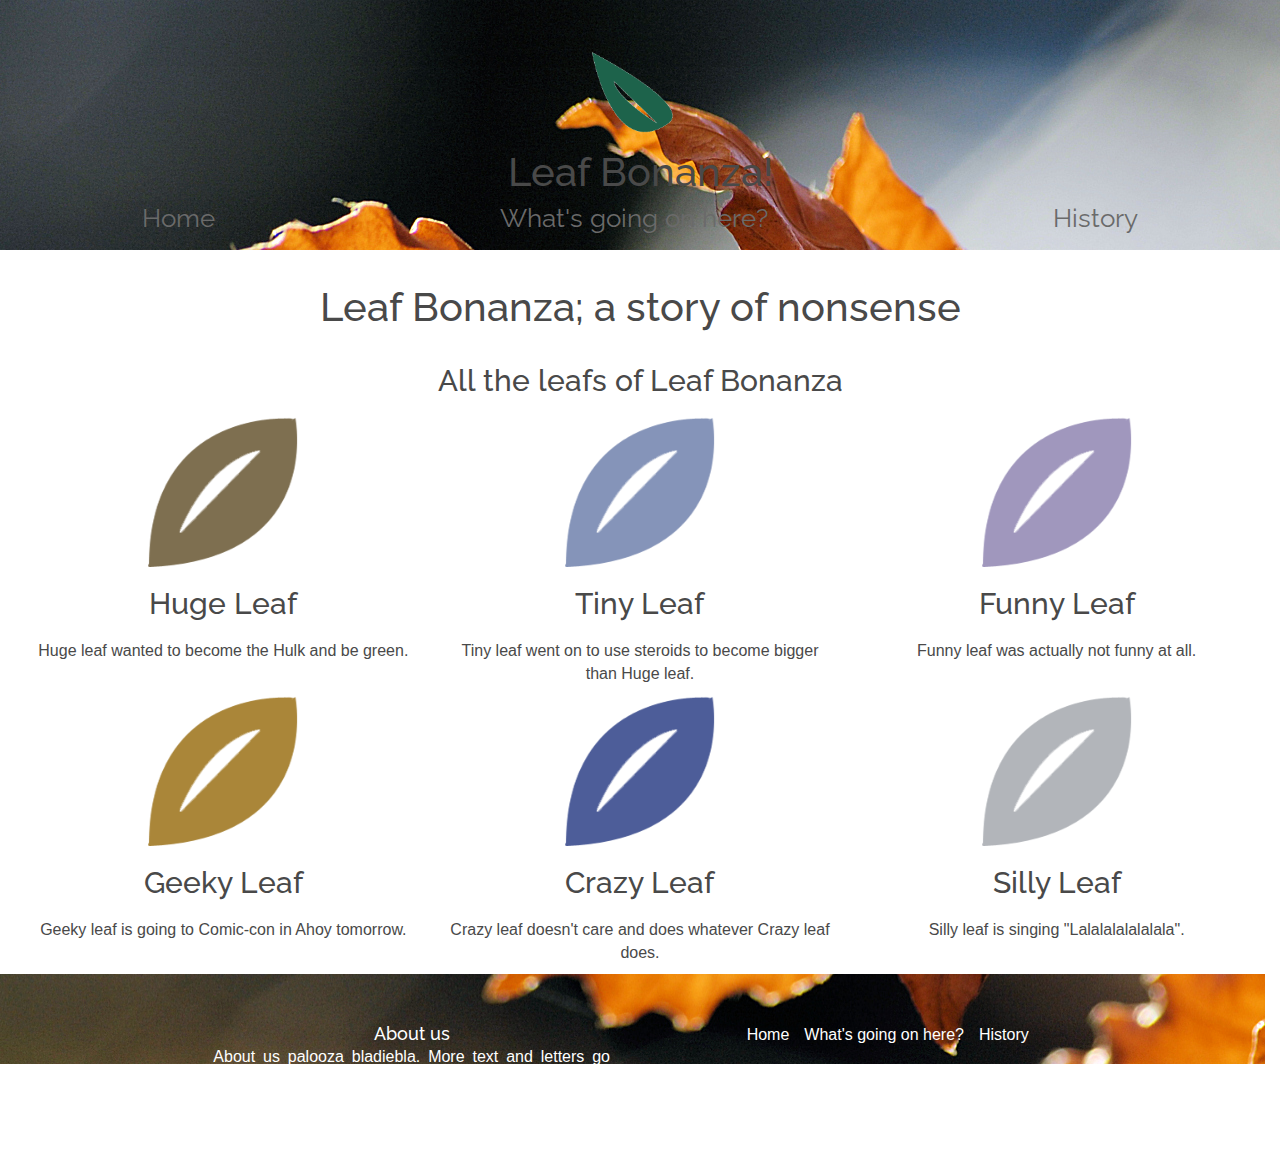
==== index.html @ 364f92de "Cleaned up code" ====
<!DOCTYPE html>
<html>

<head>
<title>Cherry vs. Basil</title>
    <link href="https://fonts.googleapis.com/css?family=Raleway" rel="stylesheet">
    <link rel="stylesheet" href="https://maxcdn.bootstrapcdn.com/bootstrap/3.3.7/css/bootstrap.min.css" integrity="sha384-BVYiiSIFeK1dGmJRAkycuHAHRg32OmUcww7on3RYdg4Va+PmSTsz/K68vbdEjh4u" crossorigin="anonymous">
    <link rel="stylesheet" type="text/css" href="main.css"/>
</head>

<body>

<header id="header"> <!-- Here comes the banner and the mainmenu -->

    <div id="leaf-header">
        <a href="index.html"><div id="logo"></div></a>

        <div><h1>Leaf Bonanza!</h1></div>

        <!-- this is the menu -->
	<ul class="navigation">
		<li><a href="index.html">Home</a></li>
		<li><a href="What.html">What's going on here?</a></li>
		<li><a href="history.html">History</a></li>
	</ul>
    </div>
</header>

<div class="container-fluid" id="maincontent">

    <h1>Leaf Bonanza; a story of nonsense</h1>

    <h2 class="text-center">All the leafs of Leaf Bonanza</h2>

    <div class="col-xs-12 col-sm-6 col-md-4 col-lg-4">
        <div class="center-block" id="leaf1"></div>
        <h2 class="text-center">Huge Leaf</h2>
        <p class="text-center text justify">Huge leaf wanted to become the Hulk and be green.</p>
    </div>

    <div class="col-xs-12 col-sm-6 col-md-4 col-lg-4">
        <div class="center-block" id="leaf4"></div>
        <h2 class="text-center">Tiny Leaf</h2>
        <p class="text-center text justify">Tiny leaf went on to use steroids to become bigger than Huge leaf.</p>
    </div>

    <div class="col-xs-12 col-sm-6 col-md-4 col-lg-4">
        <div class="center-block" id="leaf3"></div>
        <h2 class="text-center">Funny Leaf</h2>
        <p class="text-center text justify">Funny leaf was actually not funny at all.</p>
    </div>

    <div class="clearfix visible-md-block visible-lg-block"></div>

    <div class="col-xs-12 col-sm-6 col-md-4 col-lg-4">
        <div class="center-block" id="leaf2"></div>
        <h2 class="text-center">Geeky Leaf</h2>
        <p class="text-center text justify">Geeky leaf is going to Comic-con in Ahoy tomorrow.</p>
    </div>

    <div class="col-xs-12 col-sm-6 col-md-4 col-lg-4">
        <div class="center-block" id="leaf6"></div>
        <h2 class="text-center">Crazy Leaf</h2>
        <p class="text-center text justify">Crazy leaf doesn't care and does whatever Crazy leaf does.</p>
    </div>

    <div class="col-xs-12 col-sm-6 col-md-4 col-lg-4">
        <div class="center-block" id="leaf5"></div>
        <h2 class="text-center">Silly Leaf</h2>
        <p class="text-center text justify">Silly leaf is singing "Lalalalalalalala".</p>
    </div>



</div> <!-- end main content div -->

    <div id="footer" class="row">
        <div class="about_text col-xs-10 col-xs-offset-1 col-sm-4 col-md-4 col-md-offset-2 col-sm-offset-2">
            <h4>About us</h4>
            <p>About us palooza bladiebla. More text and letters go here. About the cherry vs. basil project.</p>
        </div> <!-- end About_text -->

        <ul class="footer_links col-xs-10 col-xs-offset-1 col-sm-4 col-md-4">
            <li><a href="index.html">Home</a></li>
            <li><a href="What.html">What's going on here?</a></li>
            <li><a href="history.html">History</a></li>
        </ul>
    </div> <!-- end footer -->

</body>
</html>
---- main.css ----
* {
    padding: 0;
    margin: 0;
}

/* #wrapper {
    margin: 0 auto;
    width: 960px;
    background: linear-gradient(#dce4e5, #efefef);
} */

/*#header {
    float: left;
    width: 100%;
    height: 100px;
    font-family: helvetica, sans-serif;
    font-style: normal;
    background: linear-gradient(#FFF, #b9caf4);
} */

#leaf-header {
    width: 100%;
    height: 250px;
    font-family: "Raleway", sans-serif;
    background: url("imgs/autumn-leafs-1.jpg") repeat-x;
    background-attachment: fixed;
    padding-top: 50px;
}

#header #logo {
    background: url("imgs/leaf.gif") no-repeat;
    background-size: 85px 85px;
    width: 100px;
    height: 100px;
    display: block;
    position: relative;
    margin: 0 auto;
    }

#header h1 {
    padding: 0px;
    margin: 0px;
}

.navigation {
    display: inline-flex;
    margin: 0px;
    width: 100%;
    text-decoration: none;
}

.navigation li {
    float: left;
    list-style: none;
    text-decoration: none;
    margin: auto;
    padding-top: 6px;
    padding-right: 20px;
    padding-left: 20px;
    padding-bottom: 6px;
    font-family: "Raleway", sans-serif;
    font-size: 26px;
    color: #ffffff;
}

.navigation li a {
    text-decoration: none;
    color: #6a6a6a;
}

.navigation li a:hover {
    color: #f0f0f0;
    text-decoration: none;
}

#sidebar {
    float: right;
    width: 300px;
    height: 100%;
    background: #fff;
    }

.sidebarnav {
    margin: 20px;
    text-align: center;
    }

.sidebarnav li {
    list-style: none;
    margin: 10px;
    color: #333;
    padding-bottom: 10px;
    border-bottom: 1px dotted #ddd;
}

.sidebarnav li a{
    text-decoration: none;
    color: #333333;
    font-size: 15px;
    }

#search_form{
        margin: 10px 0 50px 20px;
    }

#search_form input{
    padding: 5px;
}

#maincontent {
   /* width: 650px; */
    background: #fff;
}

body {
    font-family: helvetica, sans-serif;
    font-size: 1rem;
    color: #494949;
    text-align: center;
    font-style: normal;
}

h1 {
    padding: 15px;
    font-family: "Raleway", serif;
    font-size: 4rem;
    text-align: center;
    color: #494949;
/*    text-shadow: 2px 2px 3px grey; */
}

h2 {
    margin: 20px;
    font-size: 30px;
    font-family: "Raleway", sans-serif;
    }

#footer h4 {
    margin: 0px;
    font-size: 18px;
    font-family: "Raleway", sans-serif;
    color: white;
}

h4 {
    margin: 0px;
    font-size: 18px;
    font-family: "Raleway", sans-serif;
    color: mediumaquamarine;
}

#footer p {
    margin: 0px;
    padding: 2px 0px;
    text-align: justify;
}

p {
    font-size: 16px;
}

 img {
   /* border-radius: 20%; */
     }

#leaf1 {
    background: url("imgs/leaf1.gif") no-repeat;
    background-size: 150px 150px;
    width: 150px;
    height: 150px;
}

#leaf2 {
    background: url("imgs/leaf2.gif") no-repeat;
    background-size: 150px 150px;
    width: 150px;
    height: 150px;
}

#leaf3 {
    background: url("imgs/leaf3.gif") no-repeat;
    background-size: 150px 150px;
    width: 150px;
    height: 150px;
}

#leaf4 {
    background: url("imgs/leaf4.gif") no-repeat;
    background-size: 150px 150px;
    width: 150px;
    height: 150px;
}

#leaf5 {
    background: url("imgs/leaf5.gif") no-repeat;
    background-size: 150px 150px;
    width: 150px;
    height: 150px;
}

#leaf6 {
    background: url("imgs/leaf6.gif") no-repeat;
    background-size: 150px 150px;
    width: 150px;
    height: 150px;
}


#footer {
    clear: both;
    height: 200px;
    width: 100%;
    /* background: #b9caf4; */
    background: url("imgs/autumn-leafs-1.jpg") no-repeat;
    background-attachment: fixed;
}

.about_text {
    color: white;
    margin-top:50px;
    /*margin: 50px 0 0 10px;*/
}
.about_text p {
    text-align: justify;
}

.footer_links {
    float: left;
    position: relative;
    margin-top: 50px;
    /*margin: 50px 10px 0px;*/
    }

.footer_links li {
    list-style: none;
    float: left;
    /*margin-left: 15px;*/
    padding-right: 15px;
    font-size: 16px;
/*    border-right: 1px dotted; */
}

.footer_links li a{
    text-decoration: none;
    color: white;
}

.footer_links li a:hover {
    color: #000;
}
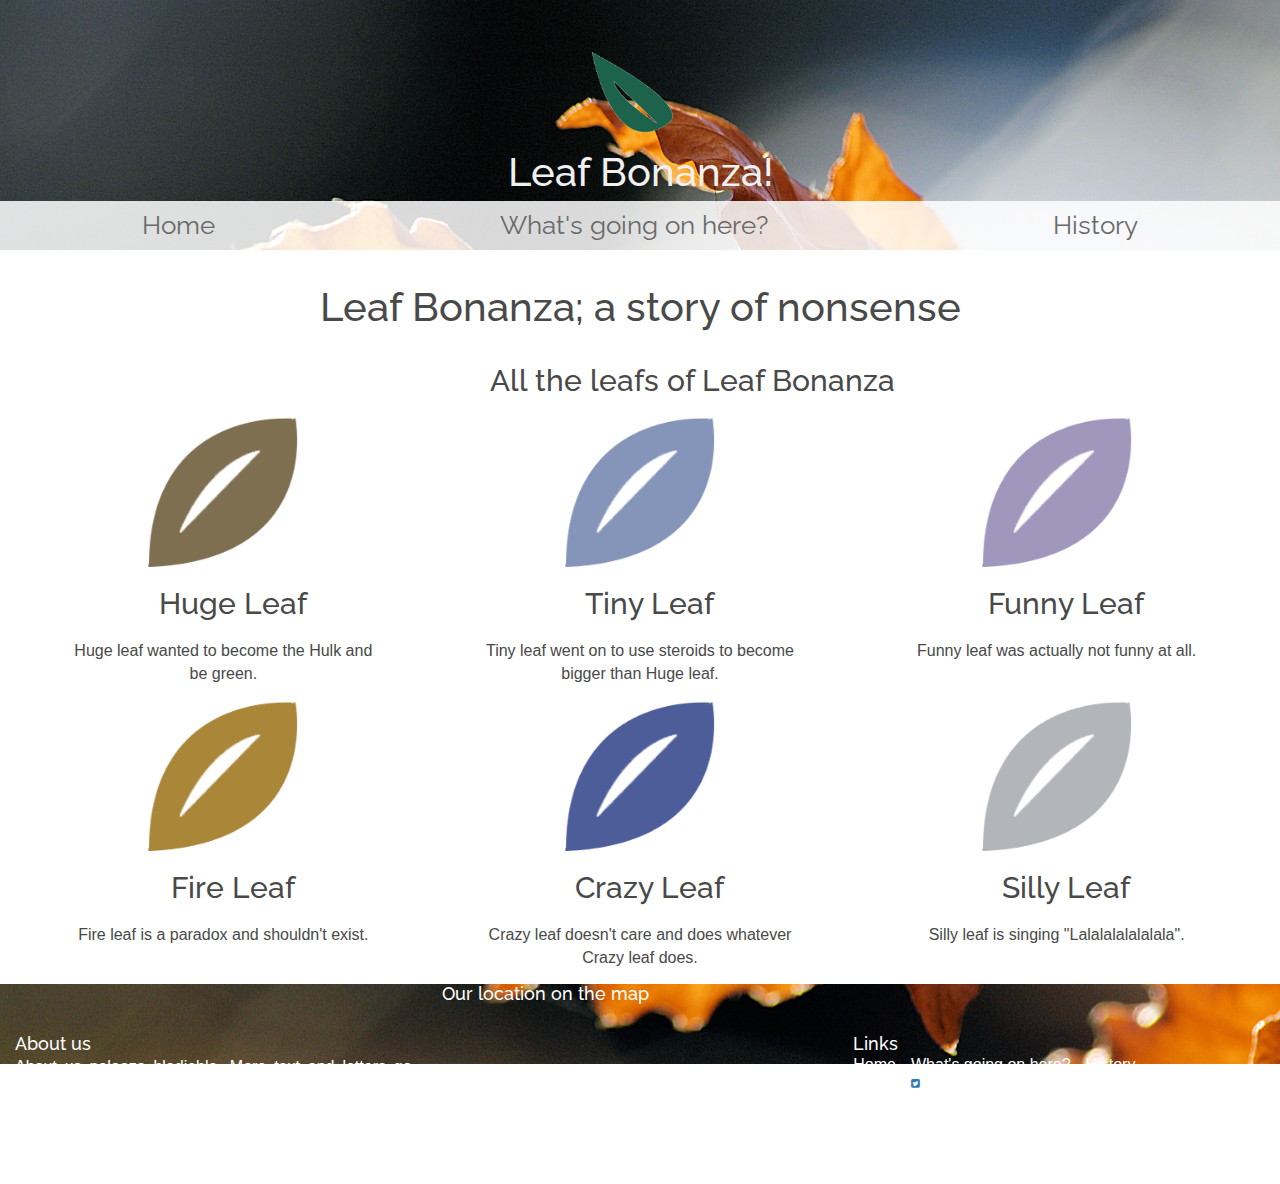
==== commit ea322334: "Added Google map and Social Media buttons in footer" ====
--- a/index.html
+++ b/index.html
@@ -2,9 +2,11 @@
 <html>
 
 <head>
-<title>Cherry vs. Basil</title>
+    <title>Leaf Bonanza!</title>
+    <link rel="stylesheet" href="https://cdnjs.cloudflare.com/ajax/libs/font-awesome/4.7.0/css/font-awesome.min.css">
     <link href="https://fonts.googleapis.com/css?family=Raleway" rel="stylesheet">
-    <link rel="stylesheet" href="https://maxcdn.bootstrapcdn.com/bootstrap/3.3.7/css/bootstrap.min.css" integrity="sha384-BVYiiSIFeK1dGmJRAkycuHAHRg32OmUcww7on3RYdg4Va+PmSTsz/K68vbdEjh4u" crossorigin="anonymous">
+    <link rel="stylesheet" href="https://maxcdn.bootstrapcdn.com/bootstrap/3.3.7/css/bootstrap.min.css"
+          integrity="sha384-BVYiiSIFeK1dGmJRAkycuHAHRg32OmUcww7on3RYdg4Va+PmSTsz/K68vbdEjh4u" crossorigin="anonymous">
     <link rel="stylesheet" type="text/css" href="main.css"/>
 </head>
 
@@ -13,16 +15,18 @@
 <header id="header"> <!-- Here comes the banner and the mainmenu -->
 
     <div id="leaf-header">
-        <a href="index.html"><div id="logo"></div></a>
+        <a href="index.html">
+            <div id="logo"></div>
+        </a>
 
         <div><h1>Leaf Bonanza!</h1></div>
 
         <!-- this is the menu -->
-	<ul class="navigation">
-		<li><a href="index.html">Home</a></li>
-		<li><a href="What.html">What's going on here?</a></li>
-		<li><a href="history.html">History</a></li>
-	</ul>
+        <ul class="navigation">
+            <li><a href="index.html">Home</a></li>
+            <li><a href="What.html">What's going on here?</a></li>
+            <li><a href="history.html">History</a></li>
+        </ul>
     </div>
 </header>
 
@@ -54,8 +58,8 @@
 
     <div class="col-xs-12 col-sm-6 col-md-4 col-lg-4">
         <div class="center-block" id="leaf2"></div>
-        <h2 class="text-center">Geeky Leaf</h2>
-        <p class="text-center text justify">Geeky leaf is going to Comic-con in Ahoy tomorrow.</p>
+        <h2 class="text-center">Fire Leaf</h2>
+        <p class="text-center text justify">Fire leaf is a paradox and shouldn't exist.</p>
     </div>
 
     <div class="col-xs-12 col-sm-6 col-md-4 col-lg-4">
@@ -71,21 +75,47 @@
     </div>
 
 
-
 </div> <!-- end main content div -->
 
-    <div id="footer" class="row">
-        <div class="about_text col-xs-10 col-xs-offset-1 col-sm-4 col-md-4 col-md-offset-2 col-sm-offset-2">
-            <h4>About us</h4>
-            <p>About us palooza bladiebla. More text and letters go here. About the cherry vs. basil project.</p>
-        </div> <!-- end About_text -->
+<div id="footer" class="row">
+    <div class="about_text col-xs-10 col-xs-offset-1 col-sm-4 col-md-4 col-lg-offset-0">
+        <h4>About us</h4>
+        <p>About us palooza bladiebla. More text and letters go here. About the Leaf Bonanza! project. Come say "Hi!" at
+            our office or get in touch through Social media.</p>
+    </div> <!-- end About_text -->
 
-        <ul class="footer_links col-xs-10 col-xs-offset-1 col-sm-4 col-md-4">
-            <li><a href="index.html">Home</a></li>
-            <li><a href="What.html">What's going on here?</a></li>
-            <li><a href="history.html">History</a></li>
-        </ul>
-    </div> <!-- end footer -->
+    <div class="contact_map col-xs-6 col-xs-offset-3 col-sm-4 col-sm-offset-0 col-md-4 col-lg-offset-0">
+        <h4>Our location on the map</h4>
+        <div class="map_box">
+            <iframe src="https://www.google.com/maps/embed?pb=!1m18!1m12!1m3!1d1030.4050243907873!2d5.113910999418115!3d52.10284576125705!2m3!1f0!2f0!3f0!3m2!1i1024!2i768!4f13.1!3m3!1m2!1s0x0%3A0x20f0452dad2c8d2f!2sArtificial+Industry+BV!5e0!3m2!1snl!2sus!4v1488805858746"
+                    width="225" height="125" frameborder="0" style="border:0" allowfullscreen></iframe>
+        </div>
+    </div>
+    <div class="row footer_links col-xs-6 col-xs-offset-3 col-sm-4 col-sm-offset-1 col-md-4 col-lg-offset-0">
+        <div class="row">
+            <h4>Links</h4>
+            <ul>
+                <li><a href="index.html">Home</a></li>
+                <li><a href="What.html">What's going on here?</a></li>
+                <li><a href="history.html">History</a></li>
+            </ul>
+        </div>
+
+        <div class="row">
+            <ul class="social_buttons">
+                <li><a href="https://facebook.com">
+                    <i class="fa fa-facebook-square"></i>
+                </a></li>
+                <li><a href="https://linkedin.com">
+                    <i class="fa fa-linkedin-square"></i>
+                </a></li>
+                <a href="https://twitter.com">
+                    <i class="fa fa-twitter-square"></i>
+                </a>
+            </ul>
+        </div>
+    </div>
+</div> <!-- end footer -->
 
 </body>
 </html>
--- a/main.css
+++ b/main.css
@@ -2,21 +2,6 @@
     padding: 0;
     margin: 0;
 }
-
-/* #wrapper {
-    margin: 0 auto;
-    width: 960px;
-    background: linear-gradient(#dce4e5, #efefef);
-} */
-
-/*#header {
-    float: left;
-    width: 100%;
-    height: 100px;
-    font-family: helvetica, sans-serif;
-    font-style: normal;
-    background: linear-gradient(#FFF, #b9caf4);
-} */
 
 #leaf-header {
     width: 100%;
@@ -38,15 +23,17 @@
     }
 
 #header h1 {
-    padding: 0px;
-    margin: 0px;
+    padding-top: 0px;
+    margin: 0px;
+    color: #f0f0f0;
 }
 
 .navigation {
     display: inline-flex;
-    margin: 0px;
+    margin-top: -8px;
     width: 100%;
     text-decoration: none;
+    background-color: rgba(500,500,500,0.85);
 }
 
 .navigation li {
@@ -61,7 +48,7 @@
     font-family: "Raleway", sans-serif;
     font-size: 26px;
     color: #ffffff;
-}
+    }
 
 .navigation li a {
     text-decoration: none;
@@ -73,42 +60,7 @@
     text-decoration: none;
 }
 
-#sidebar {
-    float: right;
-    width: 300px;
-    height: 100%;
-    background: #fff;
-    }
-
-.sidebarnav {
-    margin: 20px;
-    text-align: center;
-    }
-
-.sidebarnav li {
-    list-style: none;
-    margin: 10px;
-    color: #333;
-    padding-bottom: 10px;
-    border-bottom: 1px dotted #ddd;
-}
-
-.sidebarnav li a{
-    text-decoration: none;
-    color: #333333;
-    font-size: 15px;
-    }
-
-#search_form{
-        margin: 10px 0 50px 20px;
-    }
-
-#search_form input{
-    padding: 5px;
-}
-
 #maincontent {
-   /* width: 650px; */
     background: #fff;
 }
 
@@ -116,7 +68,7 @@
     font-family: helvetica, sans-serif;
     font-size: 1rem;
     color: #494949;
-    text-align: center;
+    text-align: justify;
     font-style: normal;
 }
 
@@ -133,6 +85,8 @@
     margin: 20px;
     font-size: 30px;
     font-family: "Raleway", sans-serif;
+    text-align: justify;
+    margin-left: 10%;
     }
 
 #footer h4 {
@@ -157,6 +111,7 @@
 
 p {
     font-size: 16px;
+    margin: 0 10% 15px;
 }
 
  img {
@@ -204,7 +159,6 @@
     width: 150px;
     height: 150px;
 }
-
 
 #footer {
     clear: both;
@@ -213,6 +167,7 @@
     /* background: #b9caf4; */
     background: url("imgs/autumn-leafs-1.jpg") no-repeat;
     background-attachment: fixed;
+    margin-left: 0;
 }
 
 .about_text {
@@ -247,5 +202,4 @@
 
 .footer_links li a:hover {
     color: #000;
-}
-
+}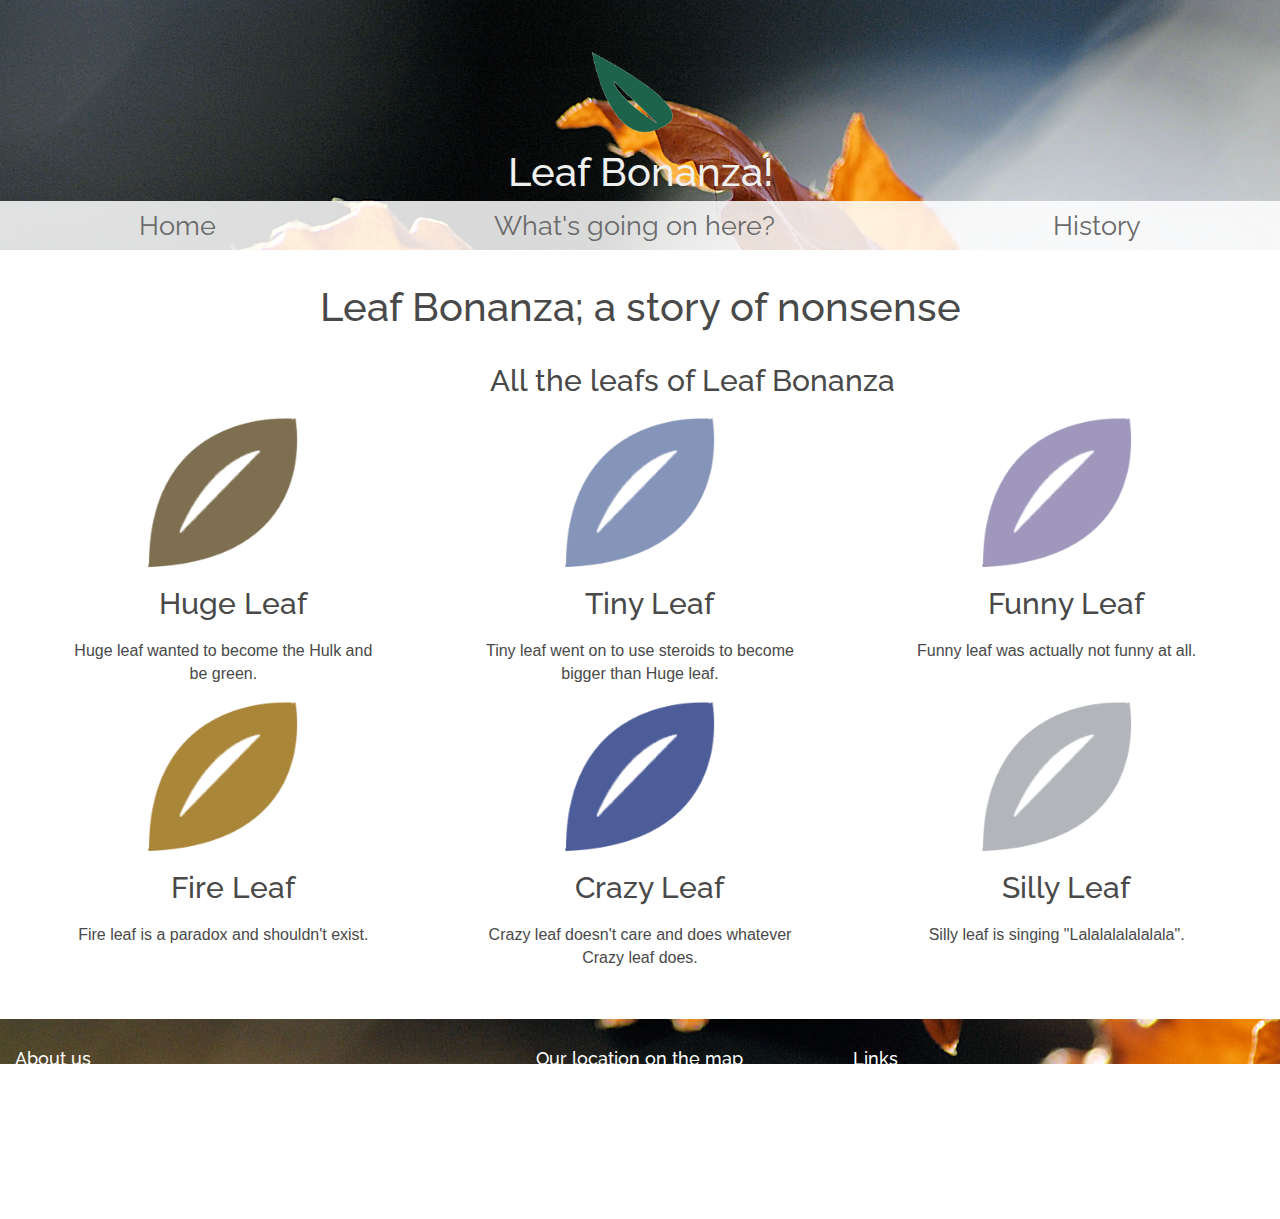
==== commit 0991a8a5: "Added 2 more Social buttons and made them bigger" ====
--- a/index.html
+++ b/index.html
@@ -109,9 +109,15 @@
                 <li><a href="https://linkedin.com">
                     <i class="fa fa-linkedin-square"></i>
                 </a></li>
-                <a href="https://twitter.com">
+                <li><a href="https://twitter.com">
                     <i class="fa fa-twitter-square"></i>
-                </a>
+                </a></li>
+                <li><a href="https://instagram.com">
+                    <i class="fa fa-instagram"></i>
+                </a></li>
+                <li><a href="https://pinterest.com">
+                    <i class="fa fa-pinterest-square"></i>
+                </a></li>
             </ul>
         </div>
     </div>
--- a/main.css
+++ b/main.css
@@ -1,6 +1,7 @@
 * {
     padding: 0;
     margin: 0;
+/*    border: 1px solid; */
 }
 
 #leaf-header {
@@ -20,7 +21,7 @@
     display: block;
     position: relative;
     margin: 0 auto;
-    }
+}
 
 #header h1 {
     padding-top: 0px;
@@ -29,11 +30,13 @@
 }
 
 .navigation {
-    display: inline-flex;
+    /*    display: inline-flex; */
+    display: flex;
     margin-top: -8px;
     width: 100%;
-    text-decoration: none;
-    background-color: rgba(500,500,500,0.85);
+    height: 25%;
+    text-decoration: none;
+    background-color: rgba(500, 500, 500, 0.85);
 }
 
 .navigation li {
@@ -46,9 +49,10 @@
     padding-left: 20px;
     padding-bottom: 6px;
     font-family: "Raleway", sans-serif;
-    font-size: 26px;
+    /*    font-size: 26px; */
+    font-size: 2.1vw;
     color: #ffffff;
-    }
+}
 
 .navigation li a {
     text-decoration: none;
@@ -62,6 +66,7 @@
 
 #maincontent {
     background: #fff;
+    margin-bottom: 35px;
 }
 
 body {
@@ -78,7 +83,7 @@
     font-size: 4rem;
     text-align: center;
     color: #494949;
-/*    text-shadow: 2px 2px 3px grey; */
+    /*    text-shadow: 2px 2px 3px grey; */
 }
 
 h2 {
@@ -87,10 +92,10 @@
     font-family: "Raleway", sans-serif;
     text-align: justify;
     margin-left: 10%;
-    }
+}
 
 #footer h4 {
-    margin: 0px;
+    margin-bottom: 10px;
     font-size: 18px;
     font-family: "Raleway", sans-serif;
     color: white;
@@ -103,6 +108,15 @@
     color: mediumaquamarine;
 }
 
+h5 {
+    margin-left: 10%;
+    font-size: 16px;
+}
+
+h6 {
+    color: white;
+}
+
 #footer p {
     margin: 0px;
     padding: 2px 0px;
@@ -114,9 +128,9 @@
     margin: 0 10% 15px;
 }
 
- img {
-   /* border-radius: 20%; */
-     }
+img {
+    /* border-radius: 20%; */
+}
 
 #leaf1 {
     background: url("imgs/leaf1.gif") no-repeat;
@@ -162,19 +176,20 @@
 
 #footer {
     clear: both;
-    height: 200px;
+    min-height: 200px;
     width: 100%;
     /* background: #b9caf4; */
-    background: url("imgs/autumn-leafs-1.jpg") no-repeat;
+    background: url("imgs/autumn-leafs-1.jpg") repeat-x;
     background-attachment: fixed;
     margin-left: 0;
 }
 
 .about_text {
     color: white;
-    margin-top:50px;
+    margin-top: 30px;
     /*margin: 50px 0 0 10px;*/
 }
+
 .about_text p {
     text-align: justify;
 }
@@ -182,9 +197,9 @@
 .footer_links {
     float: left;
     position: relative;
-    margin-top: 50px;
+    margin-top: 30px;
     /*margin: 50px 10px 0px;*/
-    }
+}
 
 .footer_links li {
     list-style: none;
@@ -192,14 +207,41 @@
     /*margin-left: 15px;*/
     padding-right: 15px;
     font-size: 16px;
-/*    border-right: 1px dotted; */
-}
-
-.footer_links li a{
+    /*    border-right: 1px dotted; */
+}
+
+.footer_links li a {
     text-decoration: none;
     color: white;
 }
 
 .footer_links li a:hover {
     color: #000;
+}
+
+.feature_list {
+    font-size: 14px;
+    margin: 0 10%;
+}
+
+.indent {
+    padding: 0 8px;
+}
+
+.contact_map {
+    max-width: 500px;
+    text-align: center;
+    position: relative;
+    margin-top: 30px;
+}
+
+.map_box {
+    border: 1px;
+    border-radius: 20%;
+}
+
+.social_buttons i {
+    color: white;
+    font-size: 45px;
+    margin-right: 50%;
 }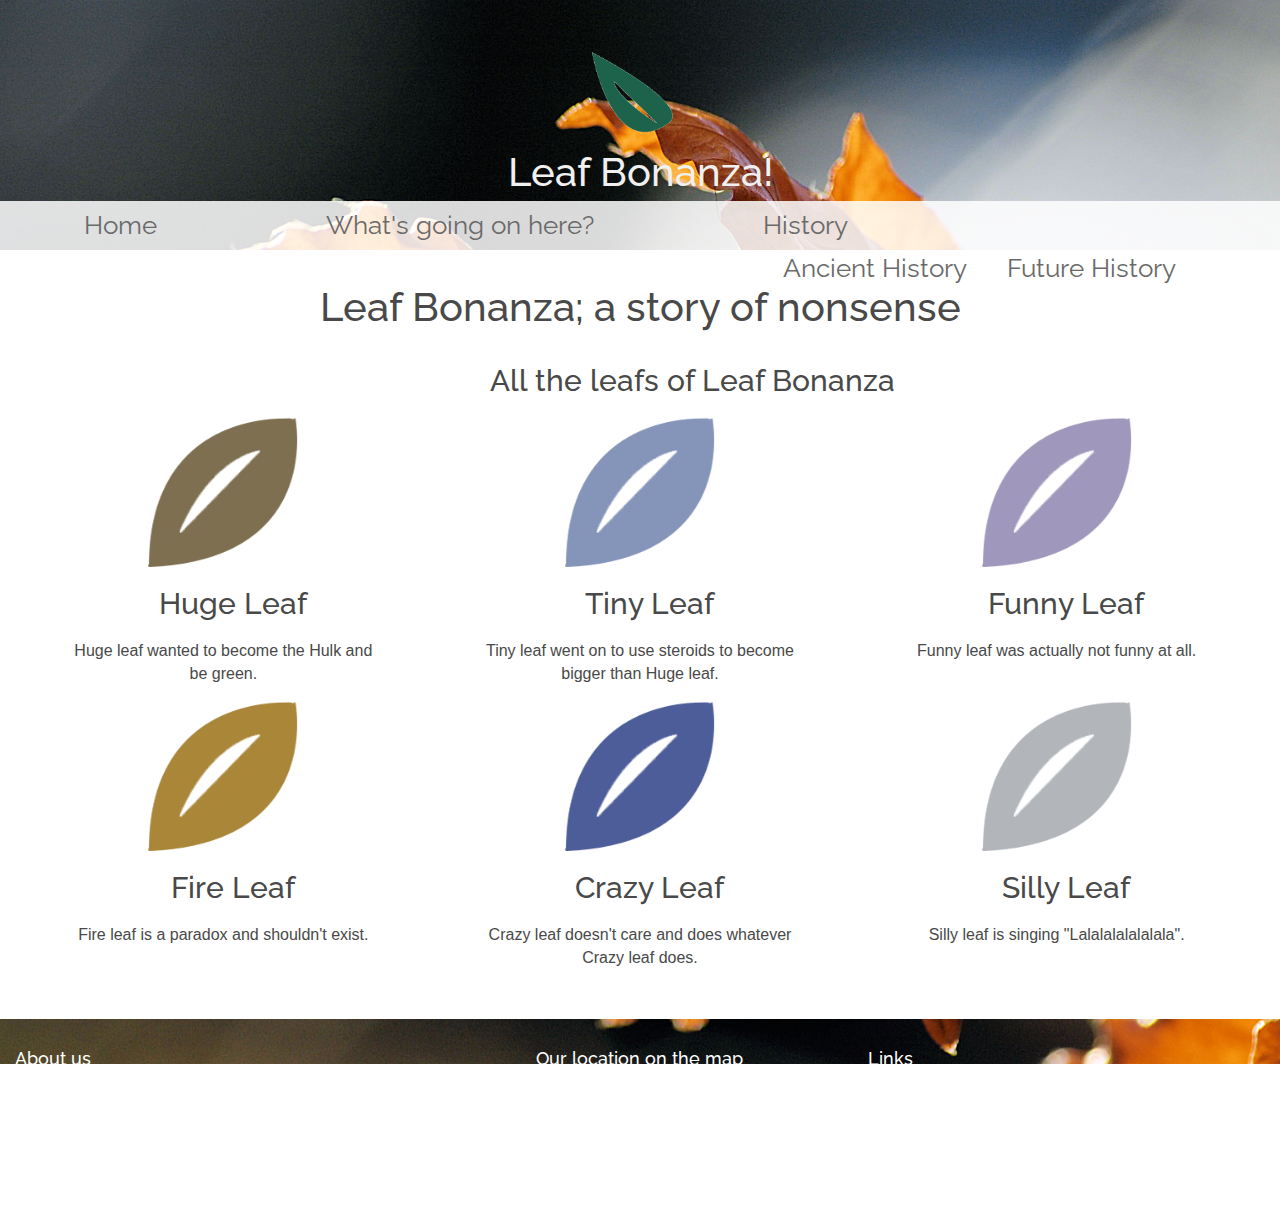
==== commit d49eeec4: "Added world's wonkiest dancing/chameleon navbar" ====
--- a/index.html
+++ b/index.html
@@ -25,7 +25,22 @@
         <ul class="navigation">
             <li><a href="index.html">Home</a></li>
             <li><a href="What.html">What's going on here?</a></li>
-            <li><a href="history.html">History</a></li>
+            <li><a href="history.html">History</a>
+                <ul>
+                    <li class="menublock object move-down"><a href="#">Ancient History</a>
+                       <!-- <ul>
+                            <li>Stone Age</li>
+                            <li>Ice Age</li>
+                        </ul> -->
+                    </li>
+                    <li class="menublock object move-down"><a href="#">Future History</a>
+                        <!--<ul>
+                            <li>Nothing here</li>
+                            <li>No spoilers!</li>
+                        </ul>-->
+                    </li>
+                </ul>
+            </li>
         </ul>
     </div>
 </header>
@@ -78,21 +93,21 @@
 </div> <!-- end main content div -->
 
 <div id="footer" class="row">
-    <div class="about_text col-xs-10 col-xs-offset-1 col-sm-4 col-md-4 col-lg-offset-0">
+    <div class="about_text col-xs-9 col-xs-offset-1 col-sm-4 col-sm-offset-0 col-md-offset-0 col-md-4 col-lg-offset-0">
         <h4>About us</h4>
         <p>About us palooza bladiebla. More text and letters go here. About the Leaf Bonanza! project. Come say "Hi!" at
             our office or get in touch through Social media.</p>
     </div> <!-- end About_text -->
 
-    <div class="contact_map col-xs-6 col-xs-offset-3 col-sm-4 col-sm-offset-0 col-md-4 col-lg-offset-0">
+    <div class="contact_map col-xs-8 col-xs-offset-0 col-sm-4 col-sm-offset-0 col-md-4 col-lg-offset-0">
         <h4>Our location on the map</h4>
         <div class="map_box">
             <iframe src="https://www.google.com/maps/embed?pb=!1m18!1m12!1m3!1d1030.4050243907873!2d5.113910999418115!3d52.10284576125705!2m3!1f0!2f0!3f0!3m2!1i1024!2i768!4f13.1!3m3!1m2!1s0x0%3A0x20f0452dad2c8d2f!2sArtificial+Industry+BV!5e0!3m2!1snl!2sus!4v1488805858746"
-                    width="225" height="125" frameborder="0" style="border:0" allowfullscreen></iframe>
+                    width="200" height="125" frameborder="0" style="border:0" allowfullscreen></iframe>
         </div>
     </div>
-    <div class="row footer_links col-xs-6 col-xs-offset-3 col-sm-4 col-sm-offset-1 col-md-4 col-lg-offset-0">
-        <div class="row">
+    <div class="row footer_links col-xs-8 col-xs-offset-0 col-sm-4 col-sm-offset-0 col-md-4 col-md-offset-0 col-lg-offset-0">
+        <div class="row no_margin">
             <h4>Links</h4>
             <ul>
                 <li><a href="index.html">Home</a></li>
@@ -101,7 +116,7 @@
             </ul>
         </div>
 
-        <div class="row">
+        <div class="row no_margin">
             <ul class="social_buttons">
                 <li><a href="https://facebook.com">
                     <i class="fa fa-facebook-square"></i>
@@ -122,6 +137,8 @@
         </div>
     </div>
 </div> <!-- end footer -->
-
+<script src="https://maxcdn.bootstrapcdn.com/bootstrap/3.3.7/js/bootstrap.min.js"
+        integrity="sha384-Tc5IQib027qvyjSMfHjOMaLkfuWVxZxUPnCJA7l2mCWNIpG9mGCD8wGNIcPD7Txa"
+        crossorigin="anonymous"></script>
 </body>
 </html>
--- a/main.css
+++ b/main.css
@@ -50,8 +50,26 @@
     padding-bottom: 6px;
     font-family: "Raleway", sans-serif;
     /*    font-size: 26px; */
-    font-size: 2.1vw;
+/*    font-size: 2.1vw; */
     color: #ffffff;
+}
+
+@media screen and (min-width: 570px) {
+    .navigation li {
+        font-size: 26px;
+    }
+}
+
+@media screen and (max-width: 569px) {
+    .navigation li {
+        font-size: 18px;
+    }
+}
+
+@media screen and (max-width: 250px) {
+    .navigation li {
+        font-size: 2.1vw;
+    }
 }
 
 .navigation li a {
@@ -138,6 +156,12 @@
     width: 150px;
     height: 150px;
 }
+#leaf1:hover {
+    background: url("imgs/leaf1H.gif") no-repeat;
+    background-size: 150px 150px;
+    width: 150px;
+    height: 150px;
+}
 
 #leaf2 {
     background: url("imgs/leaf2.gif") no-repeat;
@@ -146,6 +170,13 @@
     height: 150px;
 }
 
+#leaf2:hover {
+    background: white;
+    background-size: 150px 150px;
+    width: 150px;
+    height: 150px;
+}
+
 #leaf3 {
     background: url("imgs/leaf3.gif") no-repeat;
     background-size: 150px 150px;
@@ -153,6 +184,13 @@
     height: 150px;
 }
 
+#leaf3:hover {
+    background: url("imgs/leaf3H.gif") no-repeat;
+    background-size: 150px 150px;
+    width: 150px;
+    height: 150px;
+}
+
 #leaf4 {
     background: url("imgs/leaf4.gif") no-repeat;
     background-size: 150px 150px;
@@ -160,6 +198,13 @@
     height: 150px;
 }
 
+#leaf4:hover {
+    background: url("imgs/leaf4H.gif") no-repeat;
+    background-size: 160px 160px;
+    width: 160px;
+    height: 160px;
+}
+
 #leaf5 {
     background: url("imgs/leaf5.gif") no-repeat;
     background-size: 150px 150px;
@@ -167,8 +212,22 @@
     height: 150px;
 }
 
+#leaf5:hover {
+    background: url("imgs/leaf5H.gif") no-repeat;
+    background-size: 150px 150px;
+    width: 150px;
+    height: 150px;
+}
+
 #leaf6 {
     background: url("imgs/leaf6.gif") no-repeat;
+    background-size: 150px 150px;
+    width: 150px;
+    height: 150px;
+}
+
+#leaf6:hover {
+    background: url("imgs/leaf6H.gif") no-repeat;
     background-size: 150px 150px;
     width: 150px;
     height: 150px;
@@ -182,11 +241,12 @@
     background: url("imgs/autumn-leafs-1.jpg") repeat-x;
     background-attachment: fixed;
     margin-left: 0;
+    padding-left: 0;
 }
 
 .about_text {
     color: white;
-    margin-top: 30px;
+    margin: 30px 0 0 0%;
     /*margin: 50px 0 0 10px;*/
 }
 
@@ -198,6 +258,7 @@
     float: left;
     position: relative;
     margin-top: 30px;
+    padding-left: 15px;
     /*margin: 50px 10px 0px;*/
 }
 
@@ -231,7 +292,7 @@
 .contact_map {
     max-width: 500px;
     text-align: center;
-    position: relative;
+/*    position: relative; */
     margin-top: 30px;
 }
 
@@ -242,6 +303,10 @@
 
 .social_buttons i {
     color: white;
-    font-size: 45px;
-    margin-right: 50%;
+    font-size: 52px;
+    margin: 8px 0 10px 0;
+}
+
+.no_margin {
+    margin: 0;
 }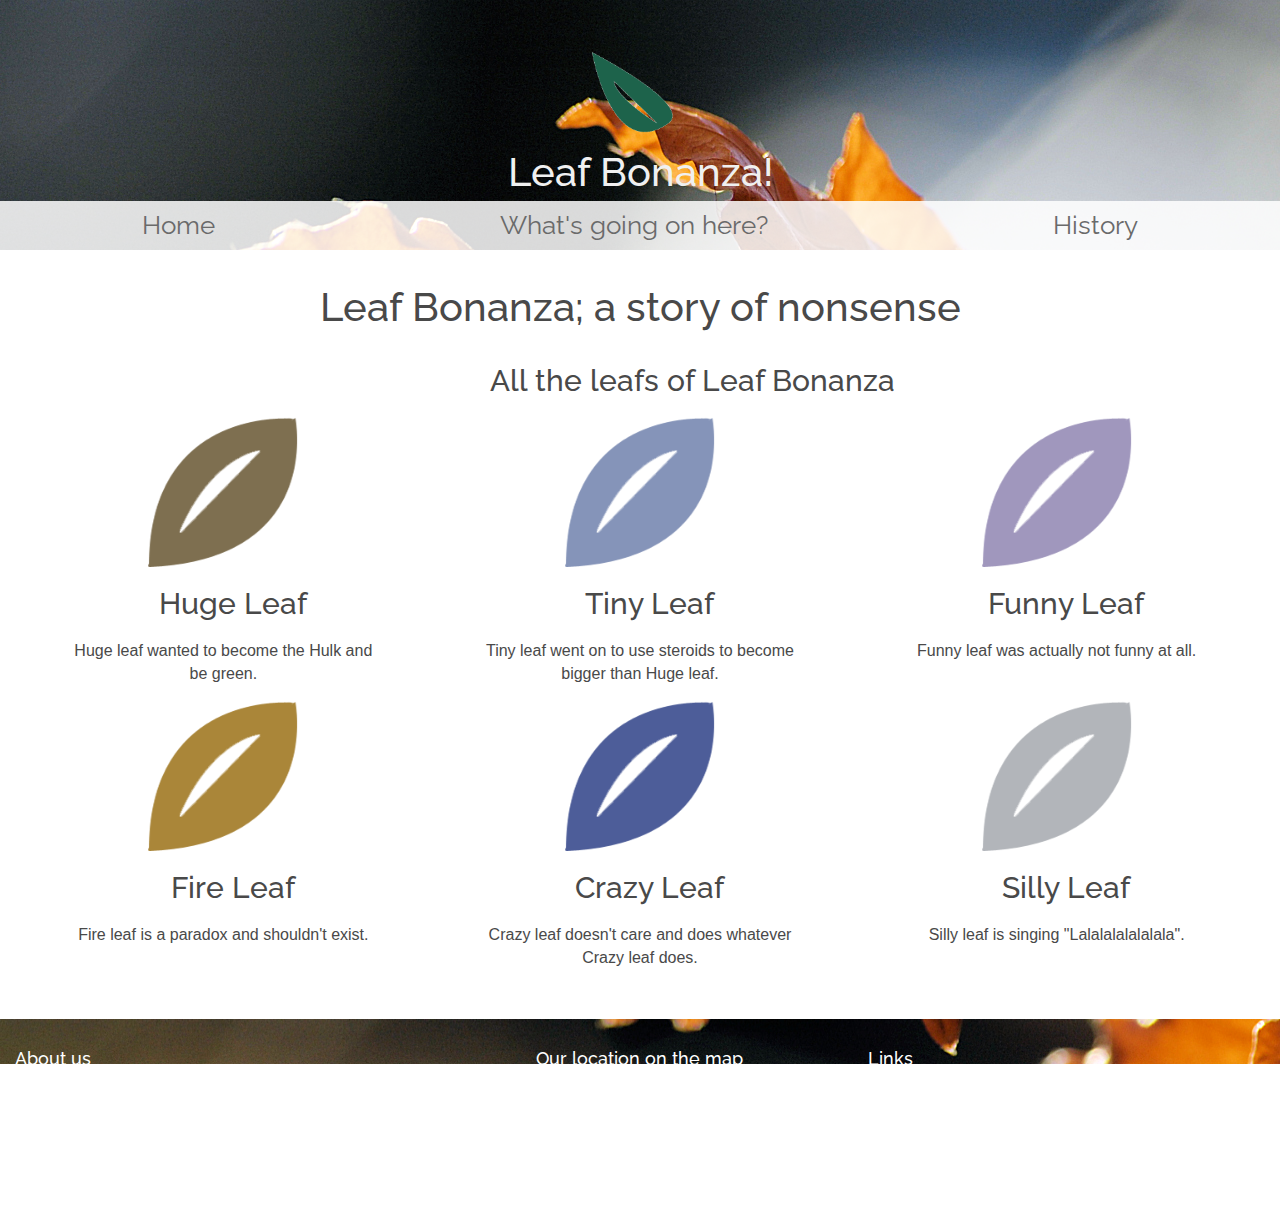
==== commit d69fb8cb: "Removed wonky menu, added JQuery for animation menu" ====
--- a/index.html
+++ b/index.html
@@ -3,11 +3,13 @@
 
 <head>
     <title>Leaf Bonanza!</title>
+    <script type="text/javascript" src="https://ajax.googleapis.com/ajax/libs/jquery/3.1.1/jquery.min.js"></script>
     <link rel="stylesheet" href="https://cdnjs.cloudflare.com/ajax/libs/font-awesome/4.7.0/css/font-awesome.min.css">
     <link href="https://fonts.googleapis.com/css?family=Raleway" rel="stylesheet">
     <link rel="stylesheet" href="https://maxcdn.bootstrapcdn.com/bootstrap/3.3.7/css/bootstrap.min.css"
           integrity="sha384-BVYiiSIFeK1dGmJRAkycuHAHRg32OmUcww7on3RYdg4Va+PmSTsz/K68vbdEjh4u" crossorigin="anonymous">
     <link rel="stylesheet" type="text/css" href="main.css"/>
+    <script src="script.js"></script>
 </head>
 
 <body>
@@ -26,20 +28,21 @@
             <li><a href="index.html">Home</a></li>
             <li><a href="What.html">What's going on here?</a></li>
             <li><a href="history.html">History</a>
-                <ul>
-                    <li class="menublock object move-down"><a href="#">Ancient History</a>
-                       <!-- <ul>
-                            <li>Stone Age</li>
-                            <li>Ice Age</li>
-                        </ul> -->
-                    </li>
-                    <li class="menublock object move-down"><a href="#">Future History</a>
-                        <!--<ul>
-                            <li>Nothing here</li>
-                            <li>No spoilers!</li>
-                        </ul>-->
-                    </li>
-                </ul>
+            <!-- <li><a href="gamepage.html">TopSecret</a> -->
+                <!--                <ul>
+                                    <li class="menublock object move-down"><a href="#">Ancient History</a>
+                                       <!-- <ul>
+                                            <li>Stone Age</li>
+                                            <li>Ice Age</li>
+                                        </ul>
+                                    </li>
+                                    <li class="menublock object move-down"><a href="#">Future History</a>
+                                        <!--<ul>
+                                            <li>Nothing here</li>
+                                            <li>No spoilers!</li>
+                                        </ul>
+                                    </li>
+                                </ul> -->
             </li>
         </ul>
     </div>
--- a/main.css
+++ b/main.css
@@ -1,7 +1,7 @@
 * {
     padding: 0;
     margin: 0;
-/*    border: 1px solid; */
+    /*    border: 1px solid; */
 }
 
 #leaf-header {
@@ -50,7 +50,7 @@
     padding-bottom: 6px;
     font-family: "Raleway", sans-serif;
     /*    font-size: 26px; */
-/*    font-size: 2.1vw; */
+    /*    font-size: 2.1vw; */
     color: #ffffff;
 }
 
@@ -156,6 +156,7 @@
     width: 150px;
     height: 150px;
 }
+
 #leaf1:hover {
     background: url("imgs/leaf1H.gif") no-repeat;
     background-size: 150px 150px;
@@ -292,7 +293,7 @@
 .contact_map {
     max-width: 500px;
     text-align: center;
-/*    position: relative; */
+    /*    position: relative; */
     margin-top: 30px;
 }
 
@@ -309,4 +310,75 @@
 
 .no_margin {
     margin: 0;
+}
+
+/* World's wonkiest moving/dancing/chameleon menu below */
+.navigation li a:hover {
+    color: #f0f0f0;
+    text-decoration: none;
+    }
+
+.navigation li a:hover ~ ul .menublock {
+    display: block;
+    opacity: 1;
+    background-color: lightgrey;
+    height: auto;
+    width: auto;
+    z-index: 1000;
+    }
+
+.navigation li a:hover ~ ul {
+    z-index: 99999999;
+}
+
+.navigation li ul li:hover {
+    display: block;
+    opacity: 1;
+    background-color: pink;
+    height: auto;
+    width: auto;
+    padding: 0 5px;
+    z-index: 1000;
+}
+
+.move-down:hover {
+    display: block;
+    transform: translate(0, 5);
+    -webkit-transform: translate(0, 5px);
+}
+
+/*.menublock {*/
+    /*visibility: visible;*/
+    /*background-color: grey;*/
+    /*height: auto;*/
+    /*width: auto;*/
+/*}*/
+.menublock {
+    /*visibility: hidden;*/
+    opacity: 0;
+}
+.menublock:hover {
+    visibility: visible;
+
+}
+
+.object {
+    -webkit-transition: all 2s ease-in-out;
+    z-index: 100;
+}
+
+.object li{
+    color: #5771b8;
+    font-size: 15px;
+}
+
+.navigation li ul:hover {
+    position: absolute;
+    z-index: 999999;
+}
+
+.navigation li ul {
+    position: absolute;
+    z-index: -999999;
+    padding: 5px;
 }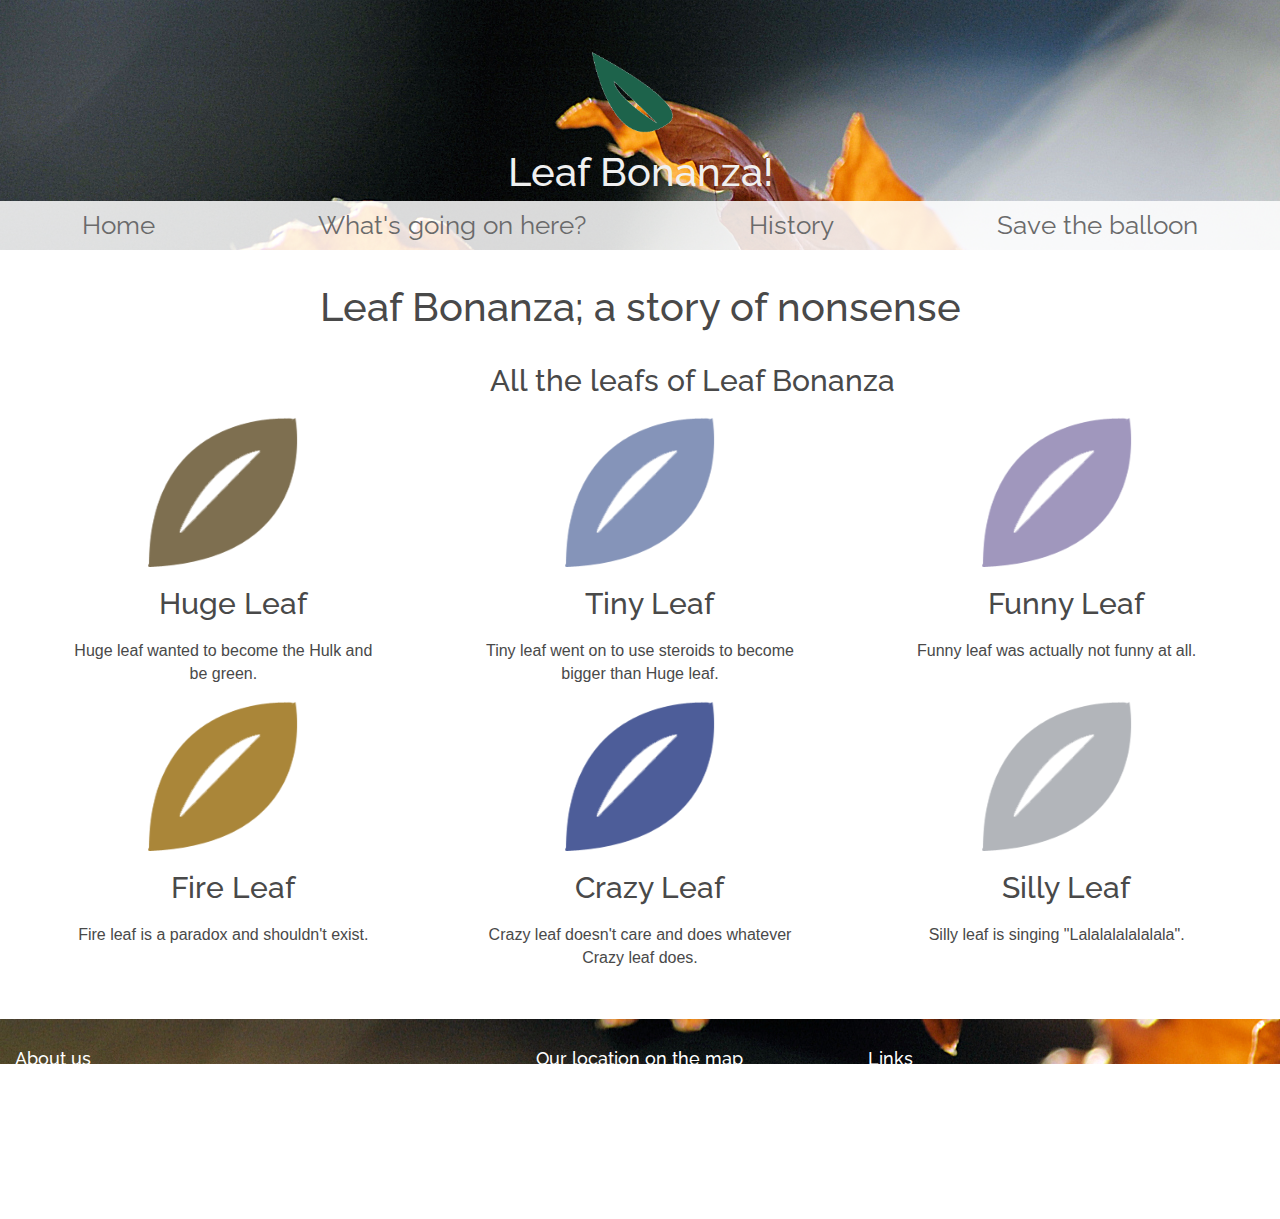
==== commit 924c0552: "Fixed game and menu bar issues, started adding image carrousel" ====
--- a/index.html
+++ b/index.html
@@ -26,9 +26,9 @@
         <!-- this is the menu -->
         <ul class="navigation">
             <li><a href="index.html">Home</a></li>
-            <li><a href="What.html">What's going on here?</a></li>
+            <li><a href="what.html">What's going on here?</a></li>
             <li><a href="history.html">History</a>
-            <!-- <li><a href="gamepage.html">TopSecret</a> -->
+            <li><a href="gamepage.html">Save the balloon</a>
                 <!--                <ul>
                                     <li class="menublock object move-down"><a href="#">Ancient History</a>
                                        <!-- <ul>
@@ -114,7 +114,7 @@
             <h4>Links</h4>
             <ul>
                 <li><a href="index.html">Home</a></li>
-                <li><a href="What.html">What's going on here?</a></li>
+                <li><a href="what.html">What's going on here?</a></li>
                 <li><a href="history.html">History</a></li>
             </ul>
         </div>
--- a/main.css
+++ b/main.css
@@ -37,6 +37,20 @@
     height: 25%;
     text-decoration: none;
     background-color: rgba(500, 500, 500, 0.85);
+}
+
+.navigation_on {
+    background-color: rgba(300, 300, 300, 0.95);
+}
+
+.navigation .navigation_on a {
+    color: #5771b8;
+
+}
+
+.navigation li a {
+    text-decoration: none;
+    color: #6a6a6a;
 }
 
 .navigation li {
@@ -72,15 +86,10 @@
     }
 }
 
-.navigation li a {
-    text-decoration: none;
-    color: #6a6a6a;
-}
-
-.navigation li a:hover {
-    color: #f0f0f0;
-    text-decoration: none;
-}
+/*.navigation li a:hover {*/
+/*color: #5771b8;*/
+/*text-decoration: none;*/
+/*}*/
 
 #maincontent {
     background: #fff;
@@ -313,7 +322,7 @@
 }
 
 /* World's wonkiest moving/dancing/chameleon menu below */
-.navigation li a:hover {
+/* .navigation li a:hover {
     color: #f0f0f0;
     text-decoration: none;
     }
@@ -348,14 +357,14 @@
 }
 
 /*.menublock {*/
-    /*visibility: visible;*/
-    /*background-color: grey;*/
-    /*height: auto;*/
-    /*width: auto;*/
+/*visibility: visible;*/
+/*background-color: grey;*/
+/*height: auto;*/
+/*width: auto;*/
 /*}*/
-.menublock {
+/* .menublock {
     /*visibility: hidden;*/
-    opacity: 0;
+/*    opacity: 0;
 }
 .menublock:hover {
     visibility: visible;
@@ -381,4 +390,30 @@
     position: absolute;
     z-index: -999999;
     padding: 5px;
+} */
+
+/* Css for game below */
+
+#balloonimg {
+    position: relative;
+    top: 0;
+    left: 0;
+    height: 46.7px;
+    width: 41.0px;
+}
+
+#balloonimg img {
+    display: none;
+    height: 46.7px;
+    width: 41.0px;
+}
+
+canvas {
+    border: 1px solid black;
+}
+
+.gamecontainer {
+    border: 1px solid black;
+    height: 501px;
+    width: 751px;
 }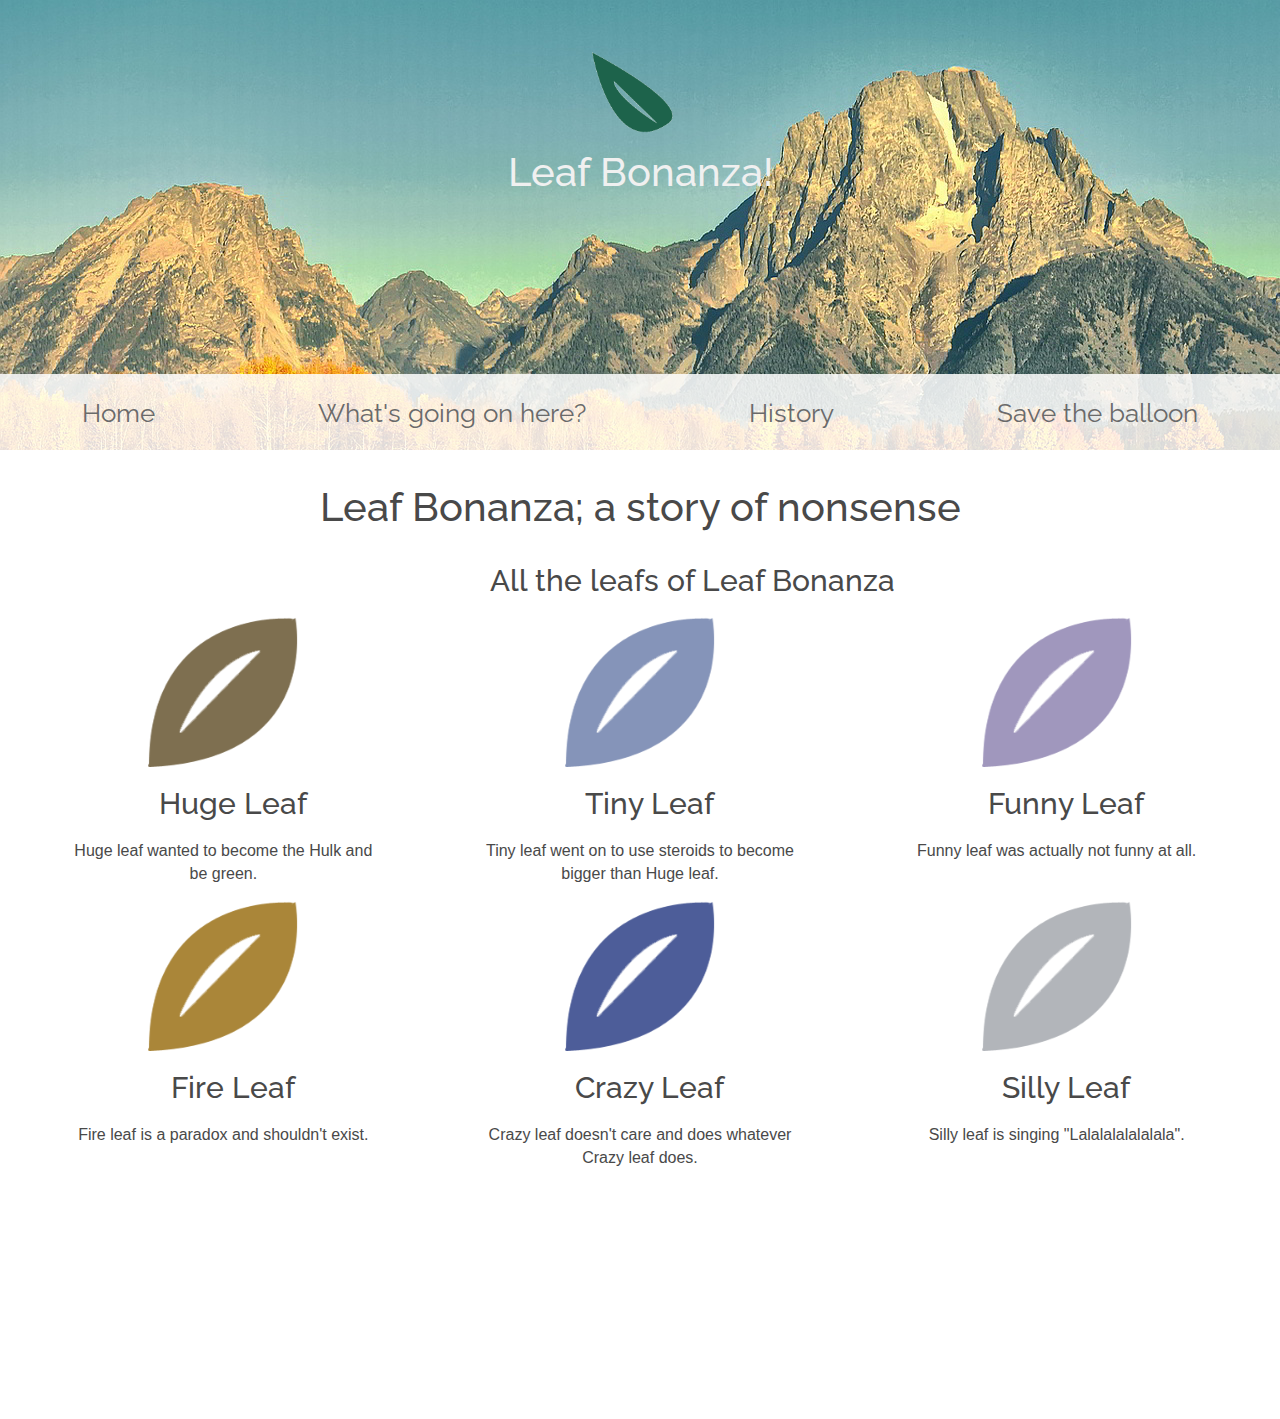
==== commit bb14de04: "added animation to logo" ====
--- a/index.html
+++ b/index.html
@@ -18,7 +18,7 @@
 
     <div id="leaf-header">
         <a href="index.html">
-            <div id="logo"></div>
+            <div id="logo" class="element-animation"></div>
         </a>
 
         <div><h1>Leaf Bonanza!</h1></div>
--- a/main.css
+++ b/main.css
@@ -6,9 +6,9 @@
 
 #leaf-header {
     width: 100%;
-    height: 250px;
+    height: 450px;
     font-family: "Raleway", sans-serif;
-    background: url("imgs/autumn-leafs-1.jpg") repeat-x;
+    background: url("imgs/autumn-leafs-5.jpg") repeat-x;
     background-attachment: fixed;
     padding-top: 50px;
 }
@@ -32,19 +32,20 @@
 .navigation {
     /*    display: inline-flex; */
     display: flex;
-    margin-top: -8px;
+    margin-top: 165px;
     width: 100%;
-    height: 25%;
+    height: 20%;
     text-decoration: none;
-    background-color: rgba(500, 500, 500, 0.85);
-}
-
-.navigation_on {
-    background-color: rgba(300, 300, 300, 0.95);
-}
+    background-color: rgba(255, 255, 255, 0.85);
+}
+
+/*.navigation_on {*/
+    /*background-color: rgba(255, 255, 255, 0.95);*/
+/*}*/
 
 .navigation .navigation_on a {
-    color: #5771b8;
+    color: #7a654c;
+    font-weight: 600;
 
 }
 
@@ -248,7 +249,7 @@
     min-height: 200px;
     width: 100%;
     /* background: #b9caf4; */
-    background: url("imgs/autumn-leafs-1.jpg") repeat-x;
+    background: url("imgs/autumn-leafs-5.jpg") repeat-x;
     background-attachment: fixed;
     margin-left: 0;
     padding-left: 0;
@@ -315,6 +316,13 @@
     color: white;
     font-size: 52px;
     margin: 8px 0 10px 0;
+}
+
+.social_buttons i:hover {
+    color: white;
+    font-size: 52px;
+    margin: 6px 0 10px 0;
+    text-shadow: 0px 3px #6a6a6a;
 }
 
 .no_margin {
@@ -413,7 +421,80 @@
 }
 
 .gamecontainer {
-    border: 1px solid black;
-    height: 501px;
-    width: 751px;
-}+    margin: auto;
+    margin-top: 50px;
+    padding: 0;
+    border: 0px solid black;
+    height: 500px;
+    width: 750px;
+}
+
+.center{
+    text-align: center;
+    padding: 5px;
+}
+
+#buttonreset {
+    height: auto;
+    width: 100px;
+    margin-left: 45%;
+    margin-right: 45%;
+    padding: 8px;
+}
+
+button {
+    font-size: 20px;
+    text-align: center;
+}
+
+.item {
+    height: 550px;
+}
+
+/* Try out animation leaf */
+
+.element-animation{
+    animation: animationFrames linear 2s;
+    animation-iteration-count: 1;
+    transform-origin: 50% 50%;
+    -webkit-animation: animationFrames linear 2s;
+    -webkit-animation-iteration-count: 1;
+    -webkit-transform-origin: 50% 50%;
+    -moz-animation: animationFrames linear 2s;
+    -moz-animation-iteration-count: 1;
+    -moz-transform-origin: 50% 50%;
+    -o-animation: animationFrames linear 2s;
+    -o-animation-iteration-count: 1;
+    -o-transform-origin: 50% 50%;
+    -ms-animation: animationFrames linear 2s;
+    -ms-animation-iteration-count: 1;
+    -ms-transform-origin: 50% 50%;
+}
+
+@keyframes animationFrames{
+    0% {
+        transform:  translate(0px,0px)  rotate(-50deg) scaleX(1.00) ;
+
+    /*9% {*/
+        /*transform:  translate(-30px,-28px)  rotate(-169deg) scaleX(1.00) ;*/
+    /*}*/
+    /*15% {*/
+        /*transform:  translate(-35px,-19px)  rotate(-163deg) scaleX(1.00) ;*/
+    }
+    25% {
+        transform:  translate(-24px,57px)  rotate(-250deg) scaleX(1.00) ;
+    }
+    50% {
+        transform:  translate(-55px,84px)  rotate(-150deg) scaleX(1.00) ;
+    }
+    75% {
+        transform:  translate(-10px,130px)  rotate(-100deg) scaleX(1.00) ;
+    }
+    90% {
+        transform: translate(11px, -20px) rotate(-50deg) scaleX(1.00) ;
+    }
+    100% {
+        transform:  translate(0px,0px)  rotate(0deg) scaleX(1.00) ;
+    }
+}
+
